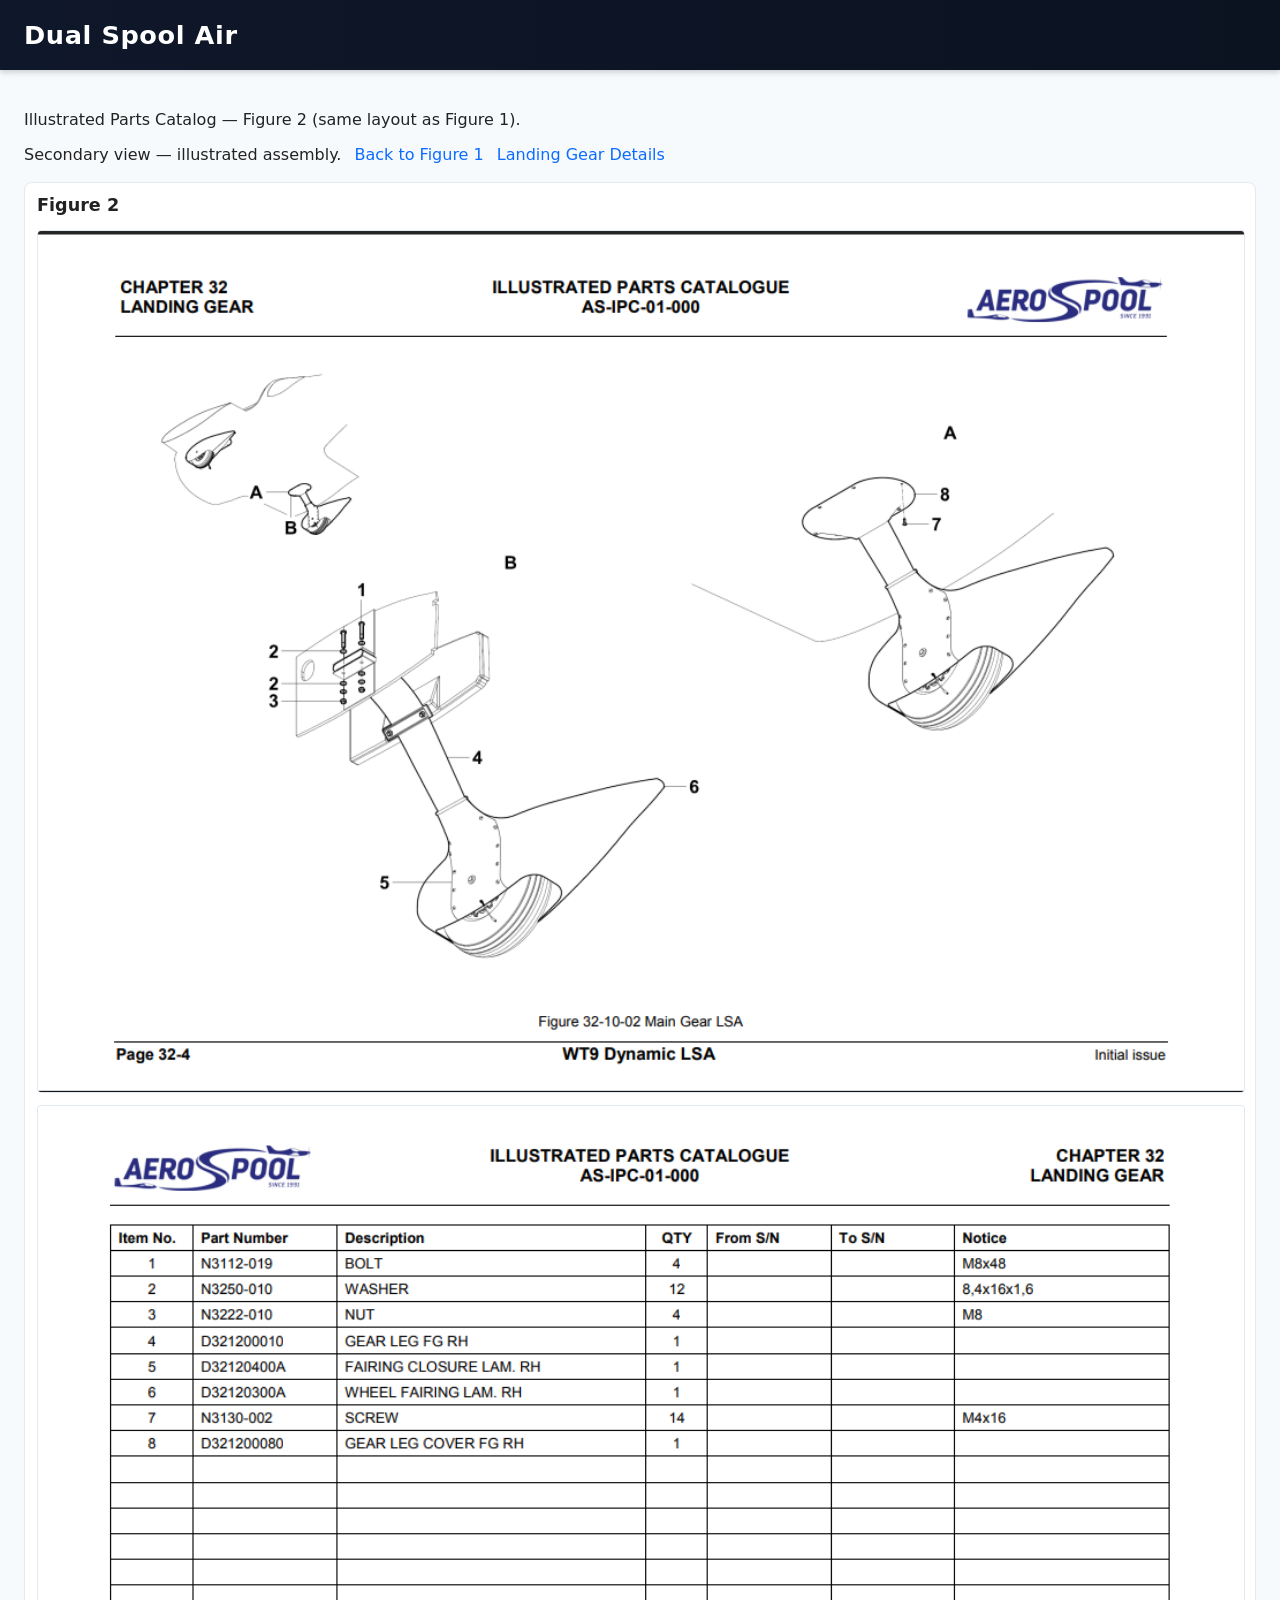
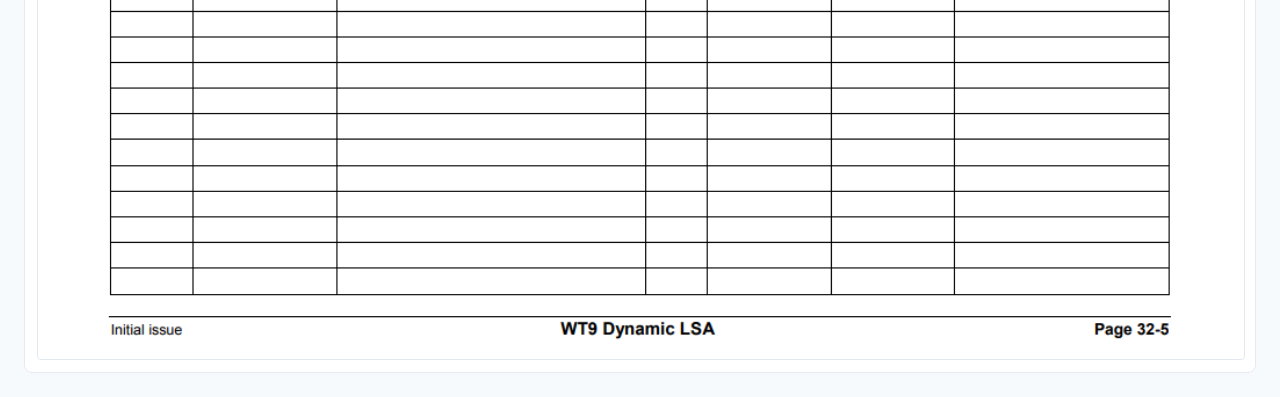
==== src/figure2.html @ d2b75495 "First commit of this project." ====
<!DOCTYPE html>
<html lang="en">
<head>
    <meta charset="UTF-8">
    <meta name="viewport" content="width=device-width, initial-scale=1.0">
    <title>Figure 2 - Dual Spool Air</title>
    <link rel="stylesheet" href="css/styles.css">
</head>
<body>
    <header>
        <h1>Dual Spool Air</h1>
    </header>
    <main>
        <p>Illustrated Parts Catalog — Figure 2 (same layout as Figure 1).</p>

         <figcaption>
                    Secondary view — illustrated assembly.
                    <a href="index.html" class="figure-link">Back to Figure 1</a>
                    <a href="landing-gear.html" class="figure-link">Landing Gear Details</a>
                </figcaption>

        <!-- Figure 2 section (mirrors Figure 1) -->
        <section id="figure2" class="figure-section">
            <h2>Figure 2</h2>
            <figure>
                <img src="assets/LandingGear-Fig2.png" alt="Figure 2 illustration" class="figure-img">
                <img src="assets/LandingGear-Fig2PNS.png" alt="Figure 2 parts" class="figure-img">
               
            </figure>
        </section>

    </main>
    <script src="js/main.js"></script>
</body>
</html>
---- src/css/styles.css ----
body {
    font-family: system-ui, -apple-system, "Segoe UI", Roboto, "Helvetica Neue", Arial;
    margin: 0;
    color: #222;
    background: #f7fafc;
}

header {
    background: linear-gradient(90deg,#0f172a,#0b1220);
    color: #fff;
    padding: 20px 24px;
    box-shadow: 0 2px 6px rgba(2,6,23,0.2);
}

header h1 {
    margin: 0;
    font-size: 1.6rem;
    letter-spacing: 0.6px;
}

main {
    padding: 24px;
    max-width: 1400px;
    margin: 0 auto;
}

.figure-section {
    background: #fff;
    border: 1px solid #e6e9ee;
    border-radius: 8px;
    padding: 12px;
    margin-top: 18px;

    /* make the figure section fill the remaining viewport height */
    min-height: calc(100vh - 120px); /* adjust 120px if your header/main paddings differ */
    display: flex;
    flex-direction: column;
}

.figure-section h2 {
    margin-top: 0;
    font-size: 1.1rem;
}

/* layout images side-by-side on wide screens, stacked on small */
figure {
    margin: 0;
    display: flex;
    flex-direction: column;
    gap: 12px;
    flex: 1 1 auto; /* let figure take available space in .figure-section */
}

/* collapse to single column on narrow viewports */
@media (max-width: 900px) {
    .figure-section {
        min-height: auto;
    }
    figure {
        gap: 12px;
    }
}

.figure-img {
    width: 100%;
    /* allow each image to grow equally and fill the available space */
    flex: 1 1 0;
    display: block;
    margin: 0;
    border: 1px solid #e2e8f0;
    border-radius: 4px;
    background: #eef2f7;
    object-fit: contain; /* preserve aspect ratio while fitting into the area */
}

.figure-link {
    margin-left: 8px;
    color: #0b6cff;
    text-decoration: none;
}

.figure-link:hover {
    text-decoration: underline;
}

/* NAV / DROPDOWN styles (home page and simple sub-nav) */
.main-nav {
    background: #fff;
    border-bottom: 1px solid #e6e9ee;
}
.main-nav .nav-inner {
    display: flex;
    align-items: center;
    justify-content: space-between;
    padding: 8px 24px;
    gap: 12px;
    max-width: 1400px;
    margin: 0 auto;
}
.sub-nav .nav-inner.small {
    max-width: 1400px;
    margin: 0 auto;
    padding: 8px 24px;
    display: flex;
    gap: 12px;
    align-items: center;
}

.home-link, .figure-back {
    color: #0b6cff;
    text-decoration: none;
    padding: 8px 12px;
    border-radius: 6px;
    font-weight: 600;
}
.home-link:hover, .figure-back:hover {
    background: rgba(11,108,255,0.06);
}

/* Dropdown (right) */
.dropdown {
    position: relative;
}
.dropdown-toggle {
    background: transparent;
    border: 1px solid #e6e9ee;
    padding: 8px 12px;
    border-radius: 6px;
    cursor: pointer;
    color: #0b6cff;
    font-weight: 600;
}
.dropdown-toggle:focus {
    outline: 2px solid rgba(11,108,255,0.18);
}

/* Dropdown menu */
.dropdown-menu {
    position: absolute;
    right: 0;
    top: calc(100% + 8px);
    background: #fff;
    border: 1px solid #e6e9ee;
    box-shadow: 0 6px 18px rgba(2,6,23,0.08);
    border-radius: 8px;
    min-width: 200px;
    padding: 8px 0;
    display: none;
    z-index: 100;
}
.dropdown.open .dropdown-menu {
    display: block;
}
.dropdown-menu li { list-style: none; }
.dropdown-menu a {
    display: block;
    padding: 8px 16px;
    color: #0b6cff;
    text-decoration: none;
}
.dropdown-menu a:hover, .dropdown-menu a:focus {
    background: rgba(11,108,255,0.06);
}

/* Hero / CTA */
.hero {
    background: #fff;
    border: 1px solid #e6e9ee;
    border-radius: 8px;
    padding: 18px;
    margin: 18px 0;
    max-width: 1100px;
    margin-left: auto;
    margin-right: auto;
}
.hero h2 { margin-top: 0; }
.cta {
    display: inline-block;
    margin-right: 12px;
    padding: 8px 14px;
    background: #0b6cff;
    color: #fff;
    border-radius: 6px;
    text-decoration: none;
}
.cta:hover { opacity: 0.95; }

/* small helper so embedded PDFs look good */
.pdf-frame {
    width: 100%;
    height: calc(100vh - 72px);
    border: 0;
}

/* mobile adjustments */
@media (max-width: 640px) {
    .main-nav .nav-inner { flex-direction: column; align-items: stretch; }
    .dropdown-menu { right: 8px; left: 8px; }
}

/* Dark mode: use system preference or force with <body class="dark"> */
@media (prefers-color-scheme: dark), .dark {
    /* page */
    body {
        background: #071022;
        color: #dbeafe;
    }

    /* header */
    header {
        background: linear-gradient(90deg,#030612,#081226);
        color: #e6f0ff;
        box-shadow: 0 2px 12px rgba(0,0,0,0.6);
    }
    header h1 { color: #e6f0ff; }

    /* main / containers */
    main, .main-nav, .sub-nav {
        background: transparent;
    }

    .main-nav, .sub-nav .nav-inner.small {
        background: #071226;
        border-bottom: 1px solid rgba(255,255,255,0.04);
    }

    /* cards and sections */
    .figure-section,
    .hero {
        background: #071226;
        border: 1px solid rgba(255,255,255,0.04);
        color: #dbeafe;
    }

    /* links / buttons */
    a, .home-link, .figure-back, .figure-link, .dropdown-toggle, .dropdown-menu a, .cta {
        color: #7cc0ff;
    }
    .home-link:hover, .figure-back:hover, .dropdown-menu a:hover, .dropdown-menu a:focus {
        background: rgba(124,192,255,0.06);
    }
    .dropdown-toggle {
        border: 1px solid rgba(255,255,255,0.04);
        background: rgba(255,255,255,0.01);
        color: #7cc0ff;
    }

    /* dropdown menu */
    .dropdown-menu {
        background: #071226;
        border: 1px solid rgba(255,255,255,0.03);
        box-shadow: 0 8px 28px rgba(0,0,0,0.6);
    }

    /* images / figure area */
    .figure-img {
        background: #0b1624;
        border: 1px solid rgba(255,255,255,0.03);
    }

    /* PDF frame */
    .pdf-frame {
        background: #071226;
    }

    /* subtle text colors */
    figcaption, .hero p, .about p, .pdf-toolbar span {
        color: #bcd8ff;
    }

    /* focus outlines for accessibility */
    a:focus, .dropdown-toggle:focus, .dropdown-menu a:focus {
        outline: 3px solid rgba(124,192,255,0.12);
        outline-offset: 2px;
    }
}
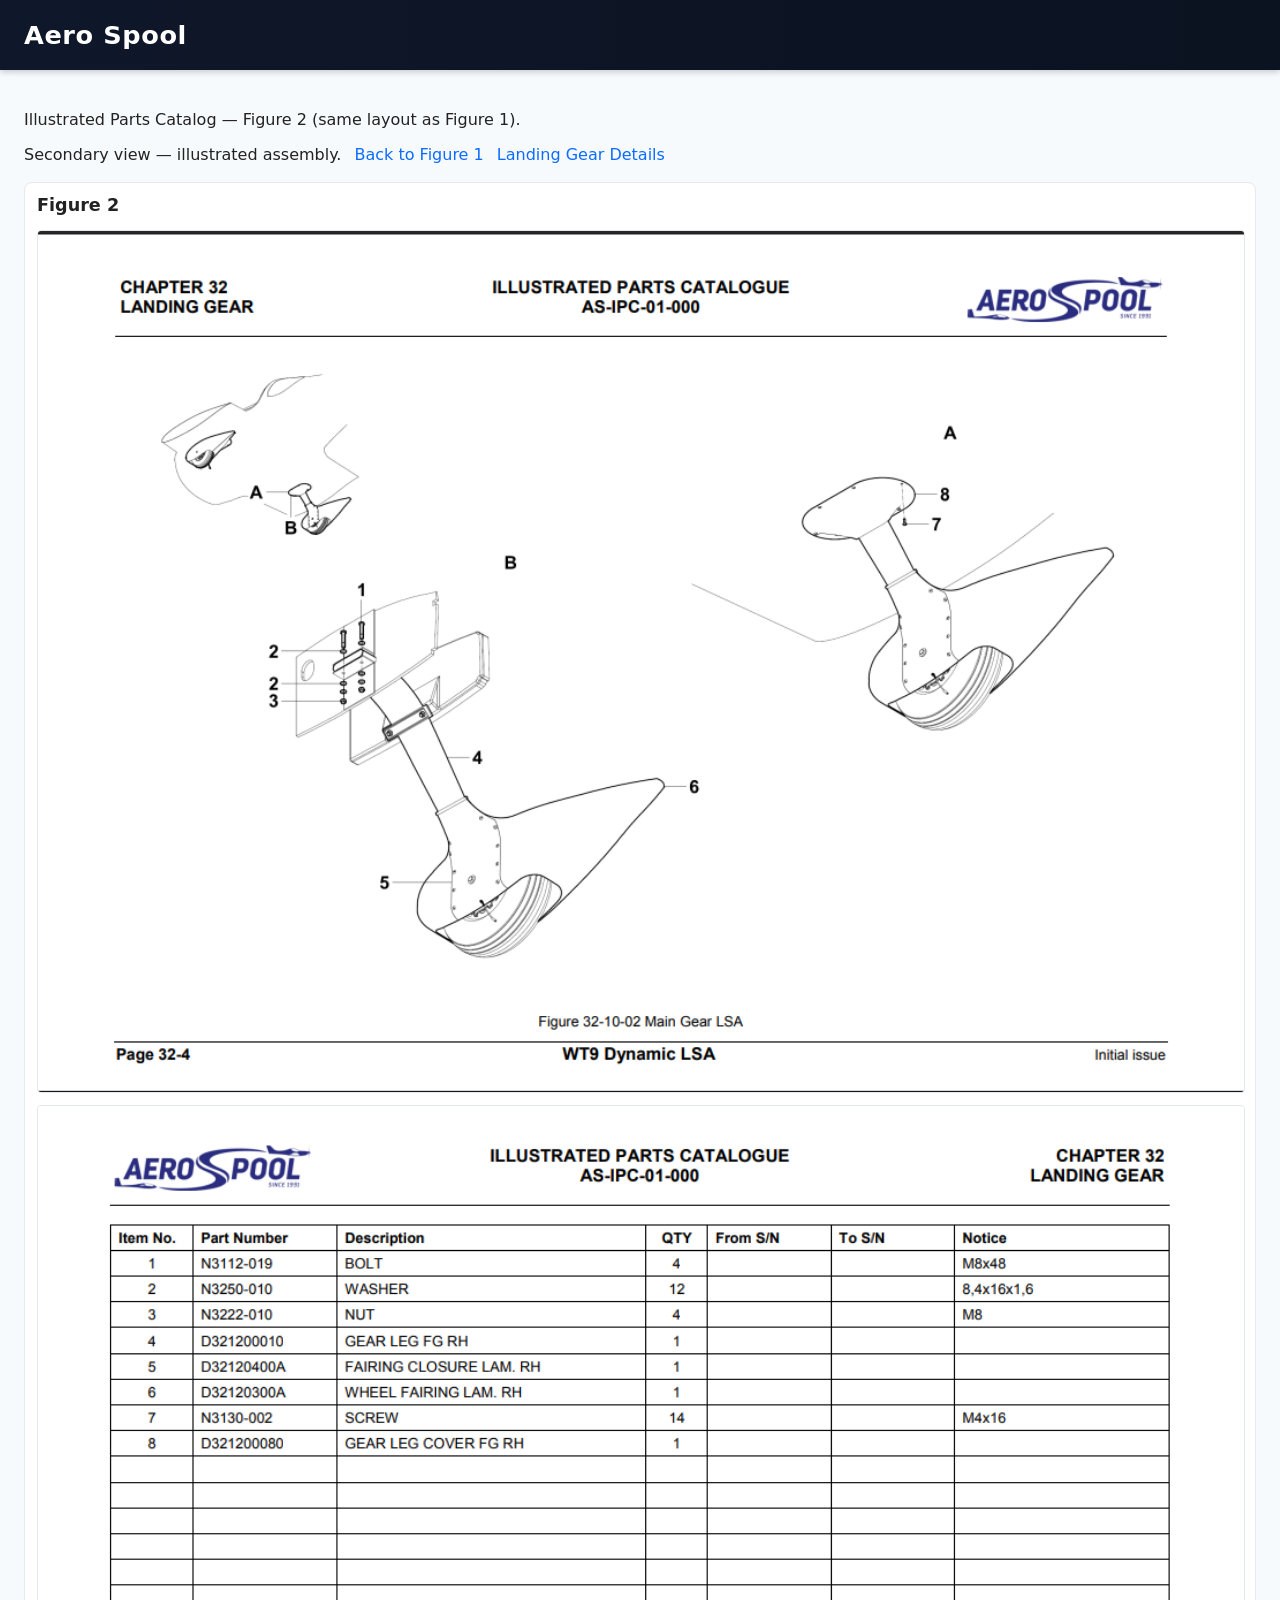
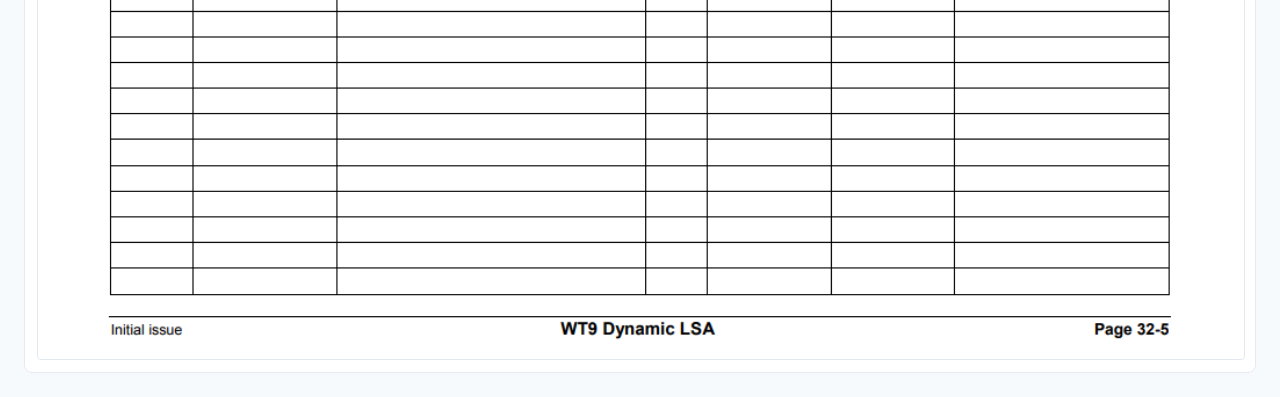
==== commit d707cd6e: "Changed Dual spool to" ====
--- a/src/figure2.html
+++ b/src/figure2.html
@@ -3,12 +3,12 @@
 <head>
     <meta charset="UTF-8">
     <meta name="viewport" content="width=device-width, initial-scale=1.0">
-    <title>Figure 2 - Dual Spool Air</title>
+    <title>Figure 2 - Aero Spool</title>
     <link rel="stylesheet" href="css/styles.css">
 </head>
 <body>
     <header>
-        <h1>Dual Spool Air</h1>
+        <h1>Aero Spool</h1>
     </header>
     <main>
         <p>Illustrated Parts Catalog — Figure 2 (same layout as Figure 1).</p>
